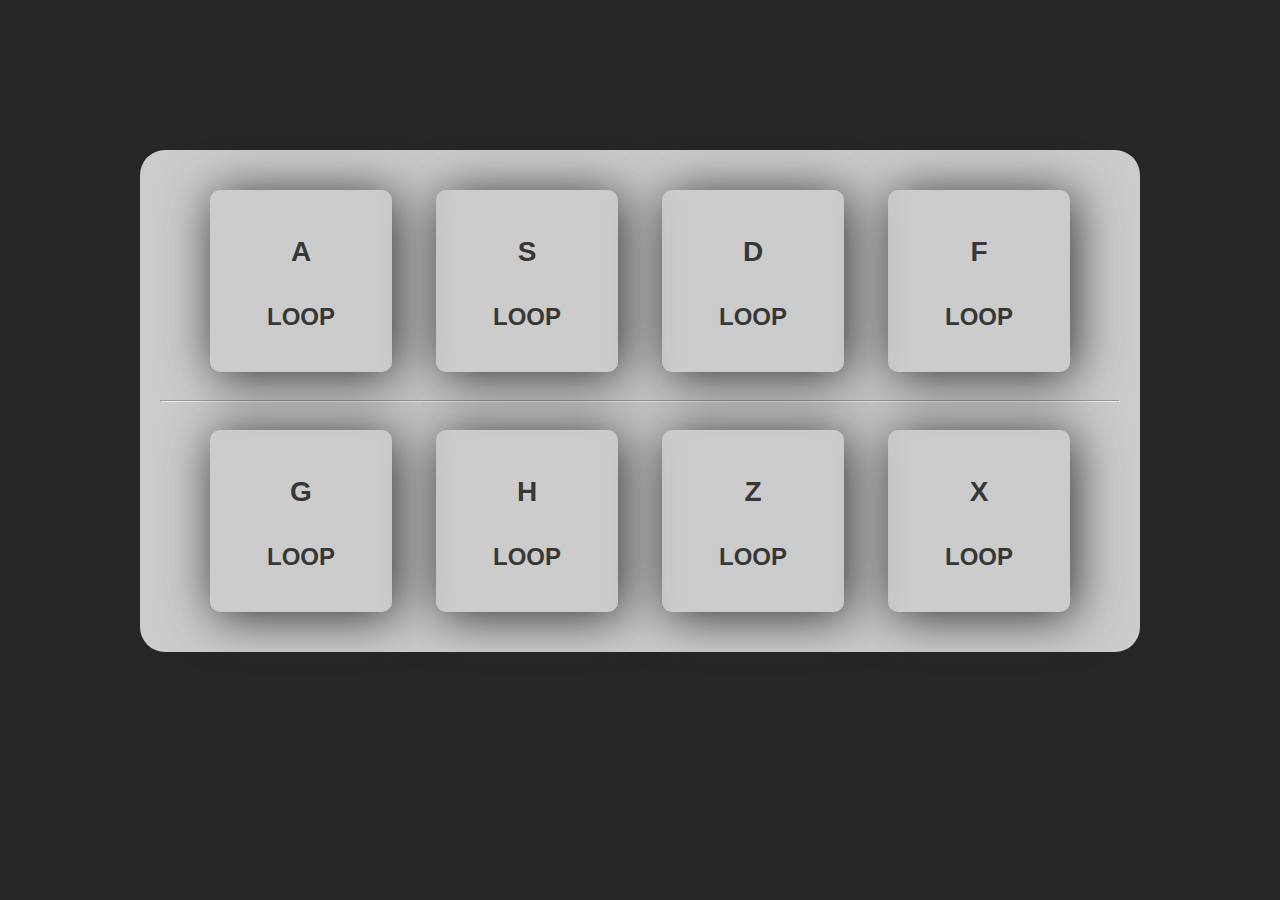
==== Launch.html @ 6bf10810 "first commit" ====
<!DOCTYPE html>
<html lang="pt-br" dir="ltr">
  <head>
    <meta charset="utf-8">
    <title>Music</title>
    <script src="https://code.jquery.com/jquery-3.3.1.min.js"></script>
    <style media="screen">

      body {
        background-color: #262626;
      }

      .lauchPad {
        margin: 150px auto;
        text-align: center;
        width: 960px;
        background-color: #ccc;
        padding: 20px;
        border-radius: 25px;
      }

      p {
        width: 150px;
        height: 150px;
        display: inline-block;
        margin: 20px;
        position: relative;
        padding: 10px 10px;
        border-radius: 10px;
        box-shadow: 4px 4px 50px #2f2f2f;
        border: 6px solid transparent;
        font-weight: bold;
      }

      .letra {
        margin: 0 auto;
        width: 90px;
        position: relative;
        top: 30px;
        font-size: 28px;
        font-family: Arial, Heveltica, sans-serif;
        color: #373737;
        display: block;
      }

      .roxo {
        box-shadow: 4px 4px 50px #9b0bdf;
        border: 6px solid #9b0bdf;
        color: #9b0bdf;
      }

      .verde {
        box-shadow: 4px 4px 50px #23db25;
        border: 6px solid #23db25;
        color: #23db25;
      }

      .azul {
        box-shadow: 4px 4px 50px #23aadb;
        border: 6px solid #23aadb;
        color: #23aadb;
      }

      .amarelo {
        box-shadow: 4px 4px 50px #e2e020;
        border: 6px solid #e2e020;
        color: #e2e020;
      }

      .vermelho {
        box-shadow: 4px 4px 50px #a71212;
        border: 6px solid #a71212;
        color: #a71212;
      }

      .rosa {
        box-shadow: 4px 4px 50px #ec4ebf;
        border: 6px solid #ec4ebf;
        color: #ec4ebf;
      }

      .hover {
        transition: 1.5s;
        box-shadow: 4px 4px 50px #2f2f2f;
        border: 6px solid transparent;
        color: #373737;
      }

      span.Loop {
        text-align: center;
        display: block;
        padding: 5px;
        margin: 60px auto 0px auto;
        width: 90px;
        font-size: 24px;
        font-family: Arial, Heveltica, sans-serif;
        color: #373737;
        cursor: pointer;
      }

      .loopOn {
        border-bottom: 6px solid #2ccc1f;
      }

      .loopOff {
        border-bottom: 6px solid #a31815;
        /* background-color: #a31815; */
      }

    </style>
  </head>
  <body>

    <div class="lauchPad">
      <p id='keyBoard-1'><span class='letra'>A</span> <span id='loop-1' class='Loop'>LOOP</span></p>
      <p id='keyBoard-2'><span class='letra'>S</span> <span id='loop-2' class='Loop'>LOOP</span></p>
      <p id='keyBoard-3'><span class='letra'>D</span> <span id='loop-3' class='Loop'>LOOP</span></p>
      <p id='keyBoard-4'><span class='letra'>F</span> <span id='loop-4' class='Loop'>LOOP</span></p>
      <hr>
      <p id='keyBoard-5'><span class='letra'>G</span> <span id='loop-5' class='Loop'>LOOP</span></p>
      <p id='keyBoard-6'><span class='letra'>H</span> <span id='loop-6' class='Loop'>LOOP</span></p>
      <p id='keyBoard-7'><span class='letra'>Z</span> <span id='loop-7' class='Loop'>LOOP</span></p>
      <p id='keyBoard-8'><span class='letra'>X</span> <span id='loop-8' class='Loop'>LOOP</span></p>
    </div>


    <audio id='audio-1'>
      <source src='A.mp3' type="audio/mp3">
    </audio>

    <audio id='audio-2'>
      <source src='B.mp3' type="audio/mp3">
    </audio>

    <audio id='audio-3'>
      <source src='C.mp3' type="audio/mp3">
    </audio>

    <audio id='audio-4'>
      <source src='D.mp3' type="audio/mp3">
    </audio>

    <audio id='audio-5'>
      <source src='E.mp3' type="audio/mp3">
    </audio>

    <audio id='audio-6'>
      <source src='F.mp3' type="audio/mp3">
    </audio>

    <audio id='audio-7'>
      <source src='G.mp3' type="audio/mp3">
    </audio>

    <audio id='audio-8'>
      <source src='H.mp3' type="audio/mp3">
    </audio>

    <script type="text/javascript">

      $(function() {

        if ($('#loop-1').click(function() {
            $('#loop-1').addClass('loopOn');
            $('#audio-1')[0].loop = true;
            if ($('#loop-1').click(function() {
              if ($('#audio-1')[0].loop == true) {
                $('#audio-1')[0].loop = false;
                $('#loop-1').removeClass('loopOn').addClass('loopOff');
              }
              else {
                $('#loop-1').removeClass('loopOff').addClass('loopOn');
                $('#audio-1')[0].loop = true;
              }
            }));
        }));


        if ($('#loop-2').click(function() {
            $('#loop-2').addClass('loopOn');
            $('#audio-2')[0].loop = true;
            if ($('#loop-2').click(function() {
              if ($('#audio-2')[0].loop == true) {
                $('#audio-2')[0].loop = false;
                $('#loop-2').removeClass('loopOn').addClass('loopOff');
              }
              else {
                $('#loop-2').removeClass('loopOff').addClass('loopOn');
                $('#audio-2')[0].loop = true;
              }
            }));
        }));



        $(this).keydown(function(key) {
          if (key.keyCode == '65') {
            $('p#keyBoard-1').removeClass().addClass('roxo');
            $('#audio-1')[0].load();
            $('#audio-1')[0].play();
          }
          else if(key.keyCode == '83') {
            // $('source').attr('src','B.mp3');
            $('p#keyBoard-2').removeClass().addClass('verde');
            $('#audio-2')[0].load();
            $('#audio-2')[0].play();
          }
          else if(key.keyCode == '68') {
            // $('source').attr('src', 'C.mp3');
            $('p#keyBoard-3').removeClass().addClass('azul');
            $('#audio-3')[0].load();
            $('#audio-3')[0].play();

          }
          else if(key.keyCode == '70') {
            // $('source').attr('src', 'D.mp3');
            $('p#keyBoard-4').removeClass().addClass('roxo');
            $('#audio-4')[0].load();
            $('#audio-4')[0].play();
          }
          else if (key.keyCode == '71') {
            // $('source').attr('src', 'E.mp3');
            $('p#keyBoard-5').removeClass().addClass('vermelho');
            $('#audio-5')[0].load();
            $('#audio-5')[0].play();
          }
          else if (key.keyCode == '72') {
            // $('source').attr('src', 'F.mp3');
            $('p#keyBoard-6').removeClass().addClass('rosa');
            $('#audio-6')[0].load();
            $('#audio-6')[0].play();
          }
          else if (key.keyCode == '90') {
            // $('source').attr('src', 'G.mp3');
            $('p#keyBoard-7').removeClass().addClass('amarelo');
            $('#audio-7')[0].load();
            $('#audio-7')[0].play();
          }
          else if (key.keyCode == '88') {
            // $('source').attr('src', 'H.mp3');
            $('p#keyBoard-8').removeClass().addClass('verde');
            $('#audio-8')[0].load();
            $('#audio-8')[0].play();
          }
        });
        $(this).keyup(function(key) {
          $('p').addClass('hover');

        });
      });

      // $("p#keyBoard-1").click(function() {
      //   $('source').attr('src','A.mp3');
      //   $('p#keyBoard-1').removeClass().addClass('roxo');
      //   $('audio')[0].load();
      //   $('audio')[0].play();
      // });
      //
      // $('p#keyBoard-2').click(function() {
      //   $('source').attr('src','B.mp3');
      //   $('p#keyBoard-2').removeClass().addClass('verde');
      //   $('audio')[0].load();
      //   $('audio')[0].play();
      // })
      //
      // $('p#keyBoard-3').click(function() {
      //   $('source').attr('src','C.mp3');
      //   $('p#keyBoard-3').removeClass().addClass('azul');
      //   $('audio')[0].load();
      //   $('audio')[0].play();
      // })
      //
      // $('p#keyBoard-4').click(function() {
      //   $('source').attr('src','D.mp3');
      //   $('p#keyBoard-4').removeClass().addClass('roxo');
      //   $('audio')[0].load();
      //   $('audio')[0].play();
      // })
      //
      // $('p#keyBoard-5').click(function() {
      //   $('source').attr('src','E.mp3');
      //   $('p#keyBoard-5').removeClass().addClass('vermelho');
      //   $('audio')[0].load();
      //   $('audio')[0].play();
      // })
      //
      // $('p#keyBoard-6').click(function() {
      //   $('source').attr('src','F.mp3');
      //   $('p#keyBoard-6').removeClass().addClass('rosa');
      //   $('audio')[0].load();
      //   $('audio')[0].play();
      // })
      //
      // $('p#keyBoard-7').click(function() {
      //   $('source').attr('src','G.mp3');
      //   $('p#keyBoard-7').removeClass().addClass('amarelo');
      //   $('audio')[0].load();
      //   $('audio')[0].play();
      // })
      //
      // $('p#keyBoard-8').click(function() {
      //   $('source').attr('src','H.mp3');
      //   $('p#keyBoard-8').removeClass().addClass('verde');
      //   $('audio')[0].load();
      //   $('audio')[0].play();
      // })

    </script>
  </body>
</html>
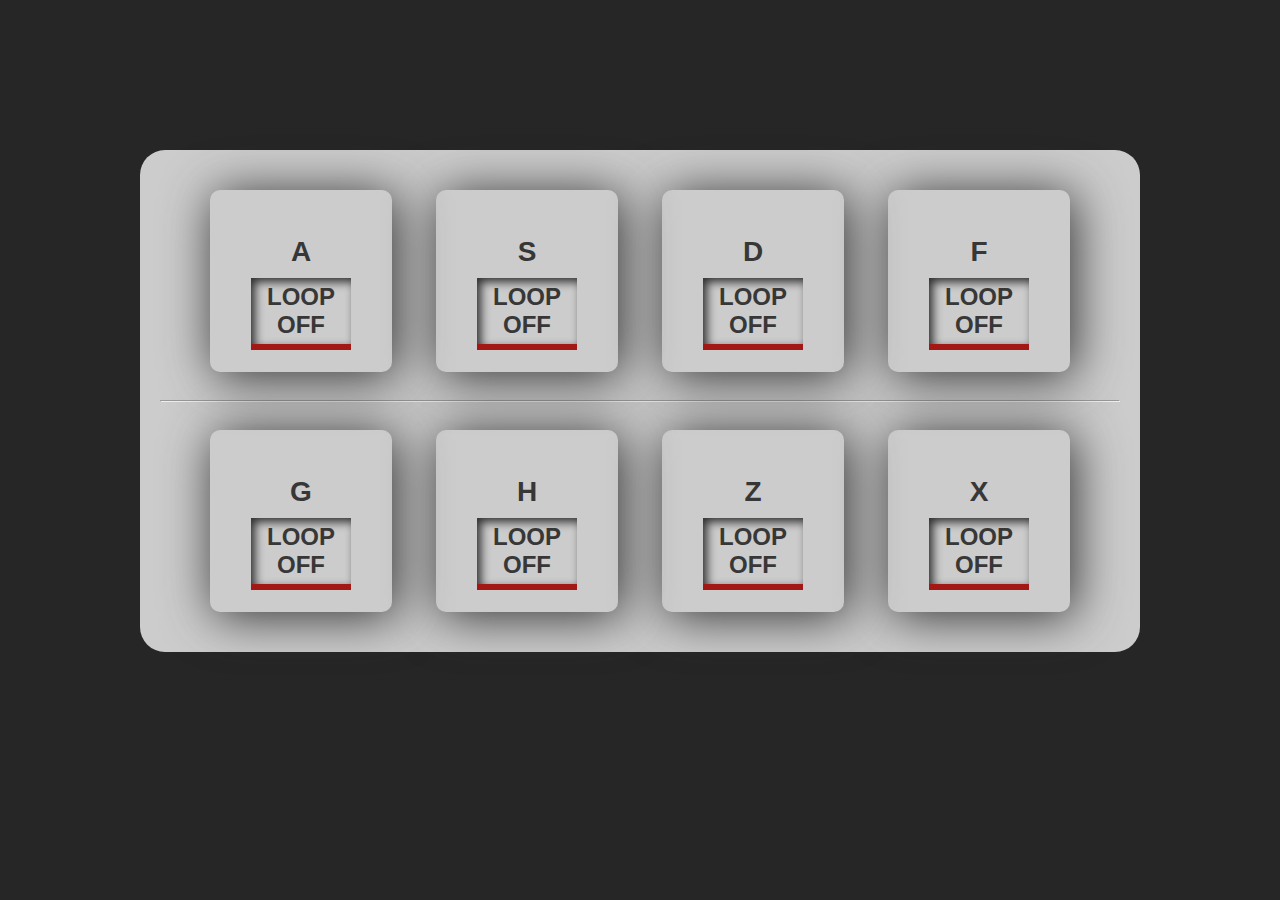
==== commit 80d3d385: "+ Loop" ====
--- a/Launch.html
+++ b/Launch.html
@@ -90,7 +90,7 @@
         text-align: center;
         display: block;
         padding: 5px;
-        margin: 60px auto 0px auto;
+        margin: 40px auto 0px auto;
         width: 90px;
         font-size: 24px;
         font-family: Arial, Heveltica, sans-serif;
@@ -103,8 +103,8 @@
       }
 
       .loopOff {
+        box-shadow: inset 4px 4px 10px #2f2f2f;
         border-bottom: 6px solid #a31815;
-        /* background-color: #a31815; */
       }
 
     </style>
@@ -112,15 +112,15 @@
   <body>
 
     <div class="lauchPad">
-      <p id='keyBoard-1'><span class='letra'>A</span> <span id='loop-1' class='Loop'>LOOP</span></p>
-      <p id='keyBoard-2'><span class='letra'>S</span> <span id='loop-2' class='Loop'>LOOP</span></p>
-      <p id='keyBoard-3'><span class='letra'>D</span> <span id='loop-3' class='Loop'>LOOP</span></p>
-      <p id='keyBoard-4'><span class='letra'>F</span> <span id='loop-4' class='Loop'>LOOP</span></p>
+      <p id='keyBoard-1'><span class='letra'>A</span> <span id='loop-1' class='Loop loopOff'>LOOP OFF</span></p>
+      <p id='keyBoard-2'><span class='letra'>S</span> <span id='loop-2' class='Loop loopOff'>LOOP OFF</span></p>
+      <p id='keyBoard-3'><span class='letra'>D</span> <span id='loop-3' class='Loop loopOff'>LOOP OFF</span></p>
+      <p id='keyBoard-4'><span class='letra'>F</span> <span id='loop-4' class='Loop loopOff'>LOOP OFF</span></p>
       <hr>
-      <p id='keyBoard-5'><span class='letra'>G</span> <span id='loop-5' class='Loop'>LOOP</span></p>
-      <p id='keyBoard-6'><span class='letra'>H</span> <span id='loop-6' class='Loop'>LOOP</span></p>
-      <p id='keyBoard-7'><span class='letra'>Z</span> <span id='loop-7' class='Loop'>LOOP</span></p>
-      <p id='keyBoard-8'><span class='letra'>X</span> <span id='loop-8' class='Loop'>LOOP</span></p>
+      <p id='keyBoard-5'><span class='letra'>G</span> <span id='loop-5' class='Loop loopOff'>LOOP OFF</span></p>
+      <p id='keyBoard-6'><span class='letra'>H</span> <span id='loop-6' class='Loop loopOff'>LOOP OFF</span></p>
+      <p id='keyBoard-7'><span class='letra'>Z</span> <span id='loop-7' class='Loop loopOff'>LOOP OFF</span></p>
+      <p id='keyBoard-8'><span class='letra'>X</span> <span id='loop-8' class='Loop loopOff'>LOOP OFF</span></p>
     </div>
 
 
@@ -158,39 +158,32 @@
 
     <script type="text/javascript">
 
+
       $(function() {
 
-        if ($('#loop-1').click(function() {
-            $('#loop-1').addClass('loopOn');
-            $('#audio-1')[0].loop = true;
-            if ($('#loop-1').click(function() {
-              if ($('#audio-1')[0].loop == true) {
-                $('#audio-1')[0].loop = false;
-                $('#loop-1').removeClass('loopOn').addClass('loopOff');
-              }
-              else {
-                $('#loop-1').removeClass('loopOff').addClass('loopOn');
-                $('#audio-1')[0].loop = true;
-              }
-            }));
-        }));
-
-
-        if ($('#loop-2').click(function() {
-            $('#loop-2').addClass('loopOn');
-            $('#audio-2')[0].loop = true;
-            if ($('#loop-2').click(function() {
-              if ($('#audio-2')[0].loop == true) {
-                $('#audio-2')[0].loop = false;
-                $('#loop-2').removeClass('loopOn').addClass('loopOff');
-              }
-              else {
-                $('#loop-2').removeClass('loopOff').addClass('loopOn');
-                $('#audio-2')[0].loop = true;
-              }
-            }));
-        }));
-
+      $(this).click(function(event) {
+        asd = (event.target);
+        console.log(asd);
+        console.log($('span')[2]);
+        asd1 = ($('span')[3]);
+        if (asd == asd1) {
+          alert('Igual');
+        }
+      });
+        // if ($('#loop-1').click(function() {
+        //     $('#loop-1').removeClass('loopOff').addClass('loopOn').text('LOOP ON');
+        //     $('#audio-1')[0].loop = true;
+        //     if ($('#loop-1').click(function() {
+        //       if ($('#audio-1')[0].loop == true) {
+        //         $('#audio-1')[0].loop = false;
+        //         $('#loop-1').removeClass('loopOn').addClass('loopOff').text('LOOP OFF');
+        //       }
+        //       else {
+        //         $('#loop-1').removeClass('loopOff').addClass('loopOn').text('LOOP ON');
+        //         $('#audio-1')[0].loop = true;
+        //       }
+        //     }));
+        // }));
 
 
         $(this).keydown(function(key) {
@@ -245,66 +238,8 @@
         });
         $(this).keyup(function(key) {
           $('p').addClass('hover');
-
         });
       });
-
-      // $("p#keyBoard-1").click(function() {
-      //   $('source').attr('src','A.mp3');
-      //   $('p#keyBoard-1').removeClass().addClass('roxo');
-      //   $('audio')[0].load();
-      //   $('audio')[0].play();
-      // });
-      //
-      // $('p#keyBoard-2').click(function() {
-      //   $('source').attr('src','B.mp3');
-      //   $('p#keyBoard-2').removeClass().addClass('verde');
-      //   $('audio')[0].load();
-      //   $('audio')[0].play();
-      // })
-      //
-      // $('p#keyBoard-3').click(function() {
-      //   $('source').attr('src','C.mp3');
-      //   $('p#keyBoard-3').removeClass().addClass('azul');
-      //   $('audio')[0].load();
-      //   $('audio')[0].play();
-      // })
-      //
-      // $('p#keyBoard-4').click(function() {
-      //   $('source').attr('src','D.mp3');
-      //   $('p#keyBoard-4').removeClass().addClass('roxo');
-      //   $('audio')[0].load();
-      //   $('audio')[0].play();
-      // })
-      //
-      // $('p#keyBoard-5').click(function() {
-      //   $('source').attr('src','E.mp3');
-      //   $('p#keyBoard-5').removeClass().addClass('vermelho');
-      //   $('audio')[0].load();
-      //   $('audio')[0].play();
-      // })
-      //
-      // $('p#keyBoard-6').click(function() {
-      //   $('source').attr('src','F.mp3');
-      //   $('p#keyBoard-6').removeClass().addClass('rosa');
-      //   $('audio')[0].load();
-      //   $('audio')[0].play();
-      // })
-      //
-      // $('p#keyBoard-7').click(function() {
-      //   $('source').attr('src','G.mp3');
-      //   $('p#keyBoard-7').removeClass().addClass('amarelo');
-      //   $('audio')[0].load();
-      //   $('audio')[0].play();
-      // })
-      //
-      // $('p#keyBoard-8').click(function() {
-      //   $('source').attr('src','H.mp3');
-      //   $('p#keyBoard-8').removeClass().addClass('verde');
-      //   $('audio')[0].load();
-      //   $('audio')[0].play();
-      // })
-
     </script>
   </body>
 </html>
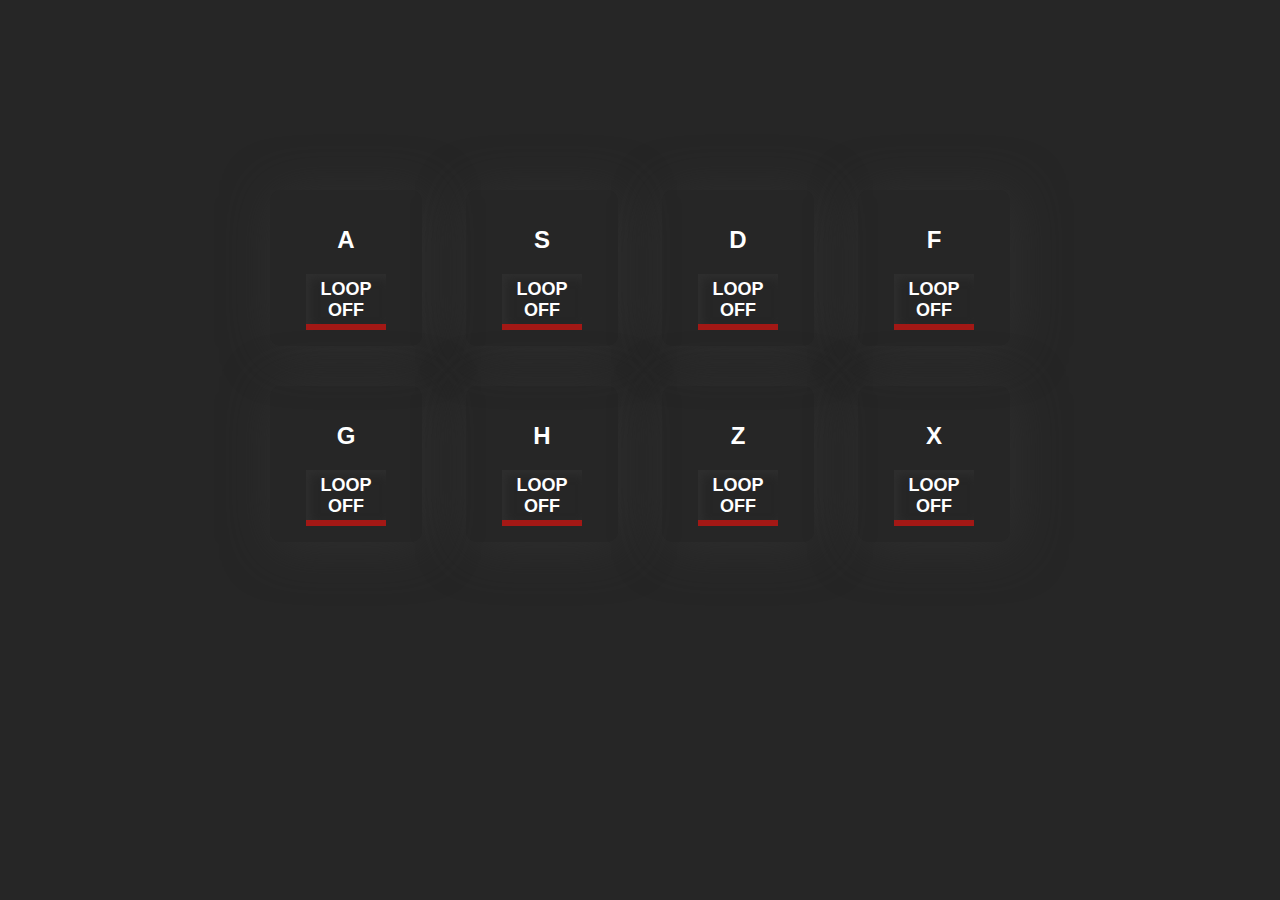
==== commit 27a7d51e: "Cores" ====
--- a/Launch.html
+++ b/Launch.html
@@ -4,110 +4,8 @@
     <meta charset="utf-8">
     <title>Music</title>
     <script src="https://code.jquery.com/jquery-3.3.1.min.js"></script>
-    <style media="screen">
-
-      body {
-        background-color: #262626;
-      }
-
-      .lauchPad {
-        margin: 150px auto;
-        text-align: center;
-        width: 960px;
-        background-color: #ccc;
-        padding: 20px;
-        border-radius: 25px;
-      }
-
-      p {
-        width: 150px;
-        height: 150px;
-        display: inline-block;
-        margin: 20px;
-        position: relative;
-        padding: 10px 10px;
-        border-radius: 10px;
-        box-shadow: 4px 4px 50px #2f2f2f;
-        border: 6px solid transparent;
-        font-weight: bold;
-      }
-
-      .letra {
-        margin: 0 auto;
-        width: 90px;
-        position: relative;
-        top: 30px;
-        font-size: 28px;
-        font-family: Arial, Heveltica, sans-serif;
-        color: #373737;
-        display: block;
-      }
-
-      .roxo {
-        box-shadow: 4px 4px 50px #9b0bdf;
-        border: 6px solid #9b0bdf;
-        color: #9b0bdf;
-      }
-
-      .verde {
-        box-shadow: 4px 4px 50px #23db25;
-        border: 6px solid #23db25;
-        color: #23db25;
-      }
-
-      .azul {
-        box-shadow: 4px 4px 50px #23aadb;
-        border: 6px solid #23aadb;
-        color: #23aadb;
-      }
-
-      .amarelo {
-        box-shadow: 4px 4px 50px #e2e020;
-        border: 6px solid #e2e020;
-        color: #e2e020;
-      }
-
-      .vermelho {
-        box-shadow: 4px 4px 50px #a71212;
-        border: 6px solid #a71212;
-        color: #a71212;
-      }
-
-      .rosa {
-        box-shadow: 4px 4px 50px #ec4ebf;
-        border: 6px solid #ec4ebf;
-        color: #ec4ebf;
-      }
-
-      .hover {
-        transition: 1.5s;
-        box-shadow: 4px 4px 50px #2f2f2f;
-        border: 6px solid transparent;
-        color: #373737;
-      }
-
-      span.Loop {
-        text-align: center;
-        display: block;
-        padding: 5px;
-        margin: 40px auto 0px auto;
-        width: 90px;
-        font-size: 24px;
-        font-family: Arial, Heveltica, sans-serif;
-        color: #373737;
-        cursor: pointer;
-      }
-
-      .loopOn {
-        border-bottom: 6px solid #2ccc1f;
-      }
-
-      .loopOff {
-        box-shadow: inset 4px 4px 10px #2f2f2f;
-        border-bottom: 6px solid #a31815;
-      }
-
-    </style>
+    <script src='js/jQuery.js'></script>
+    <link rel='stylesheet' type='text/css' href='css/style.css'/>
   </head>
   <body>
 
@@ -116,7 +14,6 @@
       <p id='keyBoard-2'><span class='letra'>S</span> <span id='loop-2' class='Loop loopOff'>LOOP OFF</span></p>
       <p id='keyBoard-3'><span class='letra'>D</span> <span id='loop-3' class='Loop loopOff'>LOOP OFF</span></p>
       <p id='keyBoard-4'><span class='letra'>F</span> <span id='loop-4' class='Loop loopOff'>LOOP OFF</span></p>
-      <hr>
       <p id='keyBoard-5'><span class='letra'>G</span> <span id='loop-5' class='Loop loopOff'>LOOP OFF</span></p>
       <p id='keyBoard-6'><span class='letra'>H</span> <span id='loop-6' class='Loop loopOff'>LOOP OFF</span></p>
       <p id='keyBoard-7'><span class='letra'>Z</span> <span id='loop-7' class='Loop loopOff'>LOOP OFF</span></p>
@@ -158,88 +55,6 @@
 
     <script type="text/javascript">
 
-
-      $(function() {
-
-      $(this).click(function(event) {
-        asd = (event.target);
-        console.log(asd);
-        console.log($('span')[2]);
-        asd1 = ($('span')[3]);
-        if (asd == asd1) {
-          alert('Igual');
-        }
-      });
-        // if ($('#loop-1').click(function() {
-        //     $('#loop-1').removeClass('loopOff').addClass('loopOn').text('LOOP ON');
-        //     $('#audio-1')[0].loop = true;
-        //     if ($('#loop-1').click(function() {
-        //       if ($('#audio-1')[0].loop == true) {
-        //         $('#audio-1')[0].loop = false;
-        //         $('#loop-1').removeClass('loopOn').addClass('loopOff').text('LOOP OFF');
-        //       }
-        //       else {
-        //         $('#loop-1').removeClass('loopOff').addClass('loopOn').text('LOOP ON');
-        //         $('#audio-1')[0].loop = true;
-        //       }
-        //     }));
-        // }));
-
-
-        $(this).keydown(function(key) {
-          if (key.keyCode == '65') {
-            $('p#keyBoard-1').removeClass().addClass('roxo');
-            $('#audio-1')[0].load();
-            $('#audio-1')[0].play();
-          }
-          else if(key.keyCode == '83') {
-            // $('source').attr('src','B.mp3');
-            $('p#keyBoard-2').removeClass().addClass('verde');
-            $('#audio-2')[0].load();
-            $('#audio-2')[0].play();
-          }
-          else if(key.keyCode == '68') {
-            // $('source').attr('src', 'C.mp3');
-            $('p#keyBoard-3').removeClass().addClass('azul');
-            $('#audio-3')[0].load();
-            $('#audio-3')[0].play();
-
-          }
-          else if(key.keyCode == '70') {
-            // $('source').attr('src', 'D.mp3');
-            $('p#keyBoard-4').removeClass().addClass('roxo');
-            $('#audio-4')[0].load();
-            $('#audio-4')[0].play();
-          }
-          else if (key.keyCode == '71') {
-            // $('source').attr('src', 'E.mp3');
-            $('p#keyBoard-5').removeClass().addClass('vermelho');
-            $('#audio-5')[0].load();
-            $('#audio-5')[0].play();
-          }
-          else if (key.keyCode == '72') {
-            // $('source').attr('src', 'F.mp3');
-            $('p#keyBoard-6').removeClass().addClass('rosa');
-            $('#audio-6')[0].load();
-            $('#audio-6')[0].play();
-          }
-          else if (key.keyCode == '90') {
-            // $('source').attr('src', 'G.mp3');
-            $('p#keyBoard-7').removeClass().addClass('amarelo');
-            $('#audio-7')[0].load();
-            $('#audio-7')[0].play();
-          }
-          else if (key.keyCode == '88') {
-            // $('source').attr('src', 'H.mp3');
-            $('p#keyBoard-8').removeClass().addClass('verde');
-            $('#audio-8')[0].load();
-            $('#audio-8')[0].play();
-          }
-        });
-        $(this).keyup(function(key) {
-          $('p').addClass('hover');
-        });
-      });
     </script>
   </body>
 </html>
--- a/css/style.css
+++ b/css/style.css
@@ -0,0 +1,106 @@
+body {
+  background-color: #262626;
+}
+
+.lauchPad {
+  margin: 150px auto;
+  text-align: center;
+  /* width: 1200px; */
+  width: 960px;
+  /* background-color: #ccc; */
+  padding: 20px;
+  border-radius: 25px;
+}
+
+p {
+  width: 120px;
+  height: auto;
+  display: inline-block;
+  margin: 20px;
+  position: relative;
+  padding: 10px 10px;
+  border-radius: 10px;
+  box-shadow: 4px 4px 50px #2f2f2f;
+  border: 6px solid transparent;
+  font-weight: bold;
+
+}
+
+.letra {
+  color: #fff;
+  margin: 0 auto;
+  width: 90px;
+  position: relative;
+  top: 20px;
+  font-size: 24px;
+  font-family: Arial, Heveltica, sans-serif;
+  /* color: #373737; */
+  display: block;
+}
+
+.roxo {
+  box-shadow: 4px 4px 50px #9b0bdf;
+  border: 6px solid #9b0bdf;
+  color: #9b0bdf;
+}
+
+.verde {
+  box-shadow: 4px 4px 50px #23db25;
+  border: 6px solid #23db25;
+  color: #23db25;
+}
+
+.azul {
+  box-shadow: 4px 4px 50px #23aadb;
+  border: 6px solid #23aadb;
+  color: #23aadb;
+}
+
+.amarelo {
+  box-shadow: 4px 4px 50px #e2e020;
+  border: 6px solid #e2e020;
+  color: #e2e020;
+}
+
+.vermelho {
+  box-shadow: 4px 4px 50px #a71212;
+  border: 6px solid #a71212;
+  color: #a71212;
+}
+
+.rosa {
+  box-shadow: 4px 4px 50px #ec4ebf;
+  border: 6px solid #ec4ebf;
+  color: #ec4ebf;
+}
+
+.hover {
+  transition: 1.5s;
+  box-shadow: 4px 4px 50px #2f2f2f;
+  border: 6px solid transparent;
+  color: #373737;
+}
+
+span.Loop {
+  text-align: center;
+  display: block;
+  padding: 5px;
+  margin: 40px auto 0px auto;
+  width: 70px;
+  height: 40px;
+  font-size: 18px;
+  font-family: Arial, Heveltica, sans-serif;
+  /* color: #373737; */
+  color: #fff;
+  cursor: pointer;
+}
+
+.loopOn {
+  border-bottom: 6px solid #2ccc1f;
+
+}
+
+.loopOff {
+  box-shadow: inset 4px 4px 10px #2f2f2f;
+  border-bottom: 6px solid #a31815;
+}
